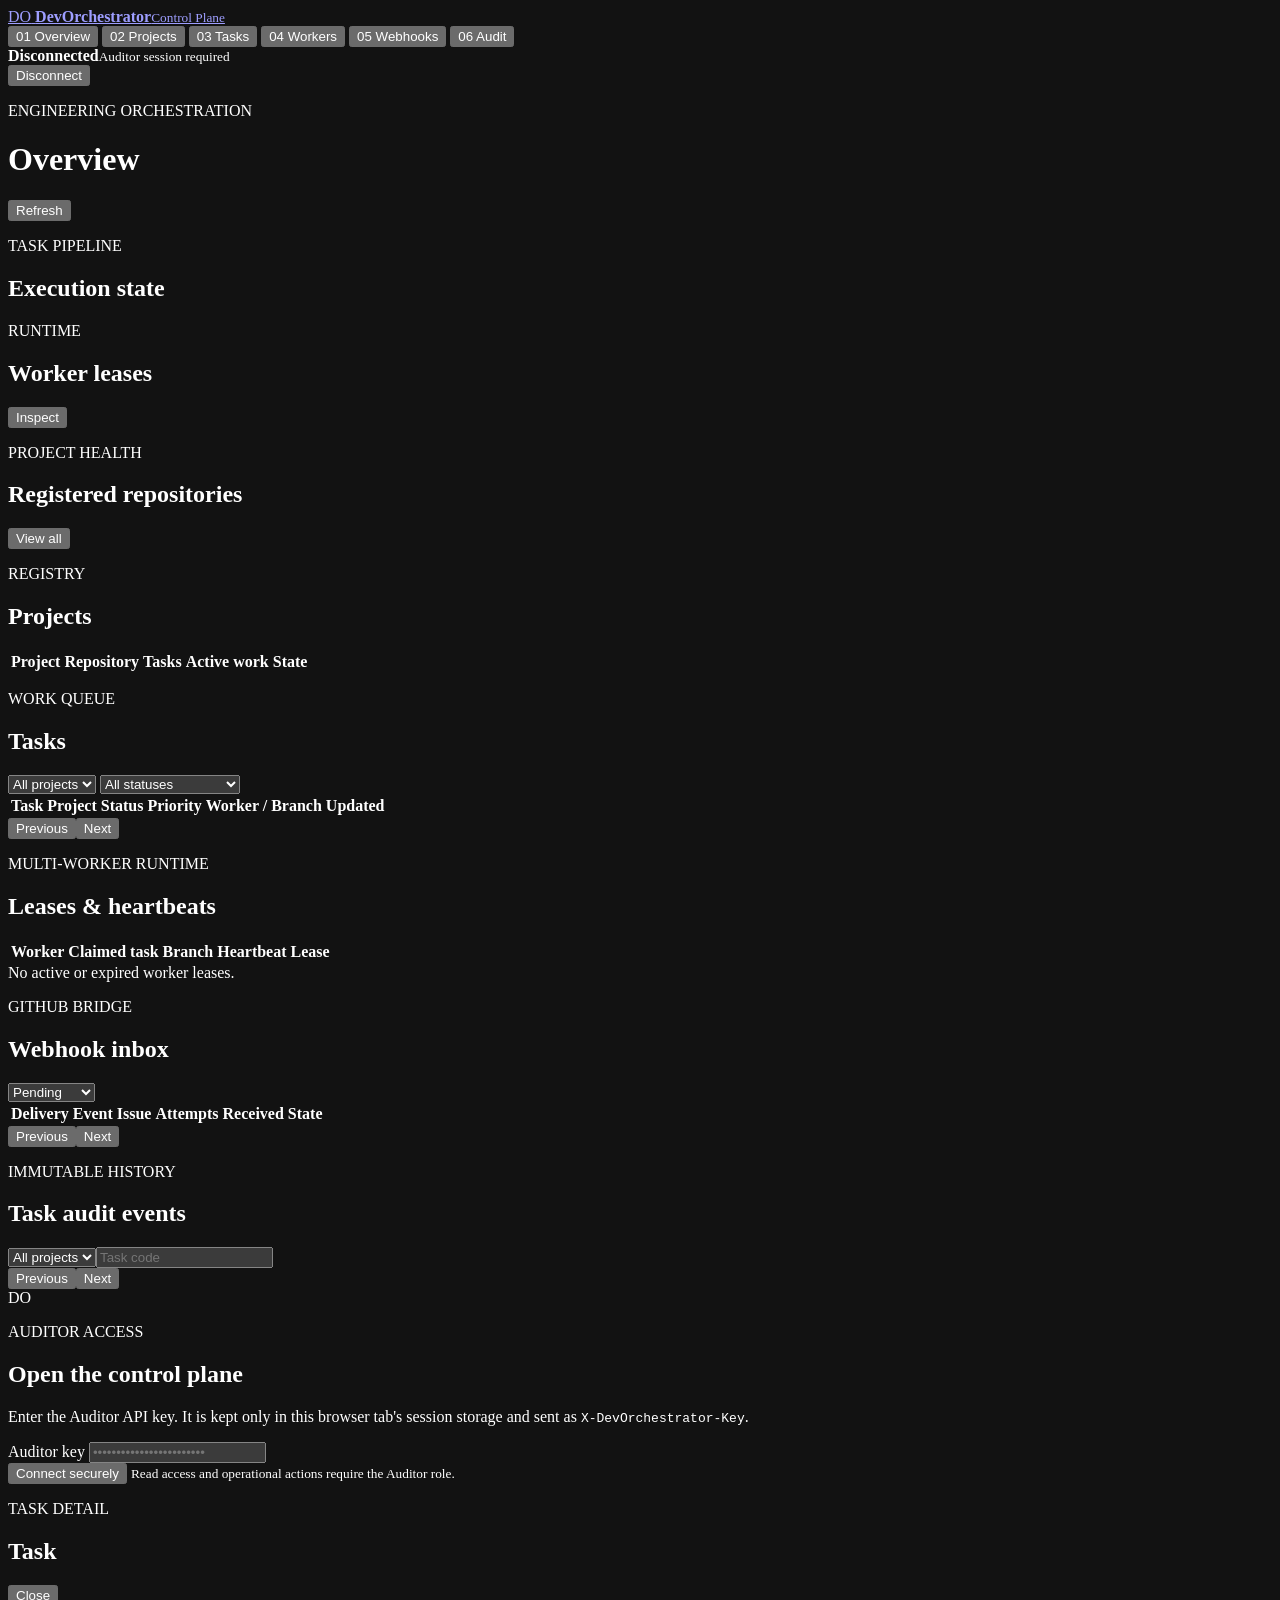
==== src/DevOrchestrator.McpServer/wwwroot/control/index.html @ 33028fd9 "Phase 7: add control plane shell" ====
<!doctype html>
<html lang="en">
<head>
  <meta charset="utf-8">
  <meta name="viewport" content="width=device-width, initial-scale=1">
  <meta name="color-scheme" content="dark">
  <title>DevOrchestrator Control Plane</title>
  <link rel="stylesheet" href="/control/app.css">
</head>
<body>
  <div class="app-shell">
    <aside class="sidebar">
      <a class="brand" href="/control" aria-label="DevOrchestrator Control Plane">
        <span class="brand-mark">DO</span>
        <span><strong>DevOrchestrator</strong><small>Control Plane</small></span>
      </a>
      <nav class="nav" aria-label="Control plane sections">
        <button class="nav-item active" data-view="overview"><span>01</span> Overview</button>
        <button class="nav-item" data-view="projects"><span>02</span> Projects</button>
        <button class="nav-item" data-view="tasks"><span>03</span> Tasks</button>
        <button class="nav-item" data-view="workers"><span>04</span> Workers</button>
        <button class="nav-item" data-view="webhooks"><span>05</span> Webhooks</button>
        <button class="nav-item" data-view="audit"><span>06</span> Audit</button>
      </nav>
      <div class="sidebar-foot">
        <div class="signal"><span id="health-dot" class="dot"></span><div><strong id="health-label">Disconnected</strong><small id="health-detail">Auditor session required</small></div></div>
        <button id="disconnect-button" class="ghost compact hidden">Disconnect</button>
      </div>
    </aside>

    <main class="main">
      <header class="topbar">
        <div>
          <p class="eyebrow">ENGINEERING ORCHESTRATION</p>
          <h1 id="page-title">Overview</h1>
        </div>
        <div class="top-actions">
          <span id="last-refresh" class="muted"></span>
          <button id="refresh-button" class="ghost">Refresh</button>
        </div>
      </header>

      <div id="global-error" class="alert error hidden" role="alert"></div>

      <section id="view-overview" class="view active" aria-labelledby="page-title">
        <div id="overview-cards" class="metric-grid skeleton-grid"></div>
        <div class="split-grid">
          <article class="panel">
            <div class="panel-head"><div><p class="eyebrow">TASK PIPELINE</p><h2>Execution state</h2></div></div>
            <div id="pipeline" class="pipeline"></div>
          </article>
          <article class="panel">
            <div class="panel-head"><div><p class="eyebrow">RUNTIME</p><h2>Worker leases</h2></div><button class="text-button" data-jump="workers">Inspect</button></div>
            <div id="overview-workers" class="list"></div>
          </article>
        </div>
        <article class="panel">
          <div class="panel-head"><div><p class="eyebrow">PROJECT HEALTH</p><h2>Registered repositories</h2></div><button class="text-button" data-jump="projects">View all</button></div>
          <div id="overview-projects" class="project-strip"></div>
        </article>
      </section>

      <section id="view-projects" class="view">
        <article class="panel full">
          <div class="panel-head"><div><p class="eyebrow">REGISTRY</p><h2>Projects</h2></div><span id="project-count" class="pill"></span></div>
          <div class="table-wrap"><table><thead><tr><th>Project</th><th>Repository</th><th>Tasks</th><th>Active work</th><th>State</th><th></th></tr></thead><tbody id="projects-table"></tbody></table></div>
        </article>
      </section>

      <section id="view-tasks" class="view">
        <article class="panel full">
          <div class="panel-head stack-mobile">
            <div><p class="eyebrow">WORK QUEUE</p><h2>Tasks</h2></div>
            <div class="filters">
              <select id="task-project-filter" aria-label="Filter tasks by project"><option value="">All projects</option></select>
              <select id="task-status-filter" aria-label="Filter tasks by status">
                <option value="">All statuses</option><option>Draft</option><option>Ready</option><option>InProgress</option><option>ReadyForReview</option><option>Done</option><option>ChangesRequested</option><option>Blocked</option><option>Cancelled</option>
              </select>
            </div>
          </div>
          <div class="table-wrap"><table><thead><tr><th>Task</th><th>Project</th><th>Status</th><th>Priority</th><th>Worker / Branch</th><th>Updated</th><th></th></tr></thead><tbody id="tasks-table"></tbody></table></div>
          <div class="pager"><button id="tasks-prev" class="ghost compact">Previous</button><span id="tasks-page" class="muted"></span><button id="tasks-next" class="ghost compact">Next</button></div>
        </article>
      </section>

      <section id="view-workers" class="view">
        <article class="panel full">
          <div class="panel-head"><div><p class="eyebrow">MULTI-WORKER RUNTIME</p><h2>Leases & heartbeats</h2></div><span id="worker-count" class="pill"></span></div>
          <div class="table-wrap"><table><thead><tr><th>Worker</th><th>Claimed task</th><th>Branch</th><th>Heartbeat</th><th>Lease</th><th></th></tr></thead><tbody id="workers-table"></tbody></table></div>
          <div id="workers-empty" class="empty hidden">No active or expired worker leases.</div>
        </article>
      </section>

      <section id="view-webhooks" class="view">
        <article class="panel full">
          <div class="panel-head stack-mobile">
            <div><p class="eyebrow">GITHUB BRIDGE</p><h2>Webhook inbox</h2></div>
            <select id="webhook-state-filter" aria-label="Filter webhook state"><option value="pending">Pending</option><option value="retrying">Retrying</option><option value="completed">Completed</option><option value="all">All</option></select>
          </div>
          <div class="table-wrap"><table><thead><tr><th>Delivery</th><th>Event</th><th>Issue</th><th>Attempts</th><th>Received</th><th>State</th><th></th></tr></thead><tbody id="webhooks-table"></tbody></table></div>
          <div class="pager"><button id="webhooks-prev" class="ghost compact">Previous</button><span id="webhooks-page" class="muted"></span><button id="webhooks-next" class="ghost compact">Next</button></div>
        </article>
      </section>

      <section id="view-audit" class="view">
        <article class="panel full">
          <div class="panel-head stack-mobile">
            <div><p class="eyebrow">IMMUTABLE HISTORY</p><h2>Task audit events</h2></div>
            <div class="filters"><select id="audit-project-filter" aria-label="Filter audit by project"><option value="">All projects</option></select><input id="audit-task-filter" placeholder="Task code" aria-label="Filter audit by task code"></div>
          </div>
          <div id="audit-list" class="timeline"></div>
          <div class="pager"><button id="audit-prev" class="ghost compact">Previous</button><span id="audit-page" class="muted"></span><button id="audit-next" class="ghost compact">Next</button></div>
        </article>
      </section>
    </main>
  </div>

  <div id="auth-screen" class="auth-screen">
    <form id="auth-form" class="auth-card">
      <div class="brand-mark large">DO</div>
      <p class="eyebrow">AUDITOR ACCESS</p>
      <h2>Open the control plane</h2>
      <p>Enter the Auditor API key. It is kept only in this browser tab's session storage and sent as <code>X-DevOrchestrator-Key</code>.</p>
      <label for="auditor-key">Auditor key</label>
      <input id="auditor-key" name="auditor-key" type="password" minlength="24" autocomplete="off" required placeholder="••••••••••••••••••••••••">
      <div id="auth-error" class="alert error hidden"></div>
      <button class="primary" type="submit">Connect securely</button>
      <small>Read access and operational actions require the Auditor role.</small>
    </form>
  </div>

  <aside id="task-drawer" class="drawer" aria-hidden="true">
    <div class="drawer-head"><div><p class="eyebrow">TASK DETAIL</p><h2 id="drawer-title">Task</h2></div><button id="drawer-close" class="ghost compact" aria-label="Close task details">Close</button></div>
    <div id="drawer-body" class="drawer-body"></div>
  </aside>
  <div id="drawer-scrim" class="drawer-scrim hidden"></div>

  <script src="/control/app.js" defer></script>
</body>
</html>
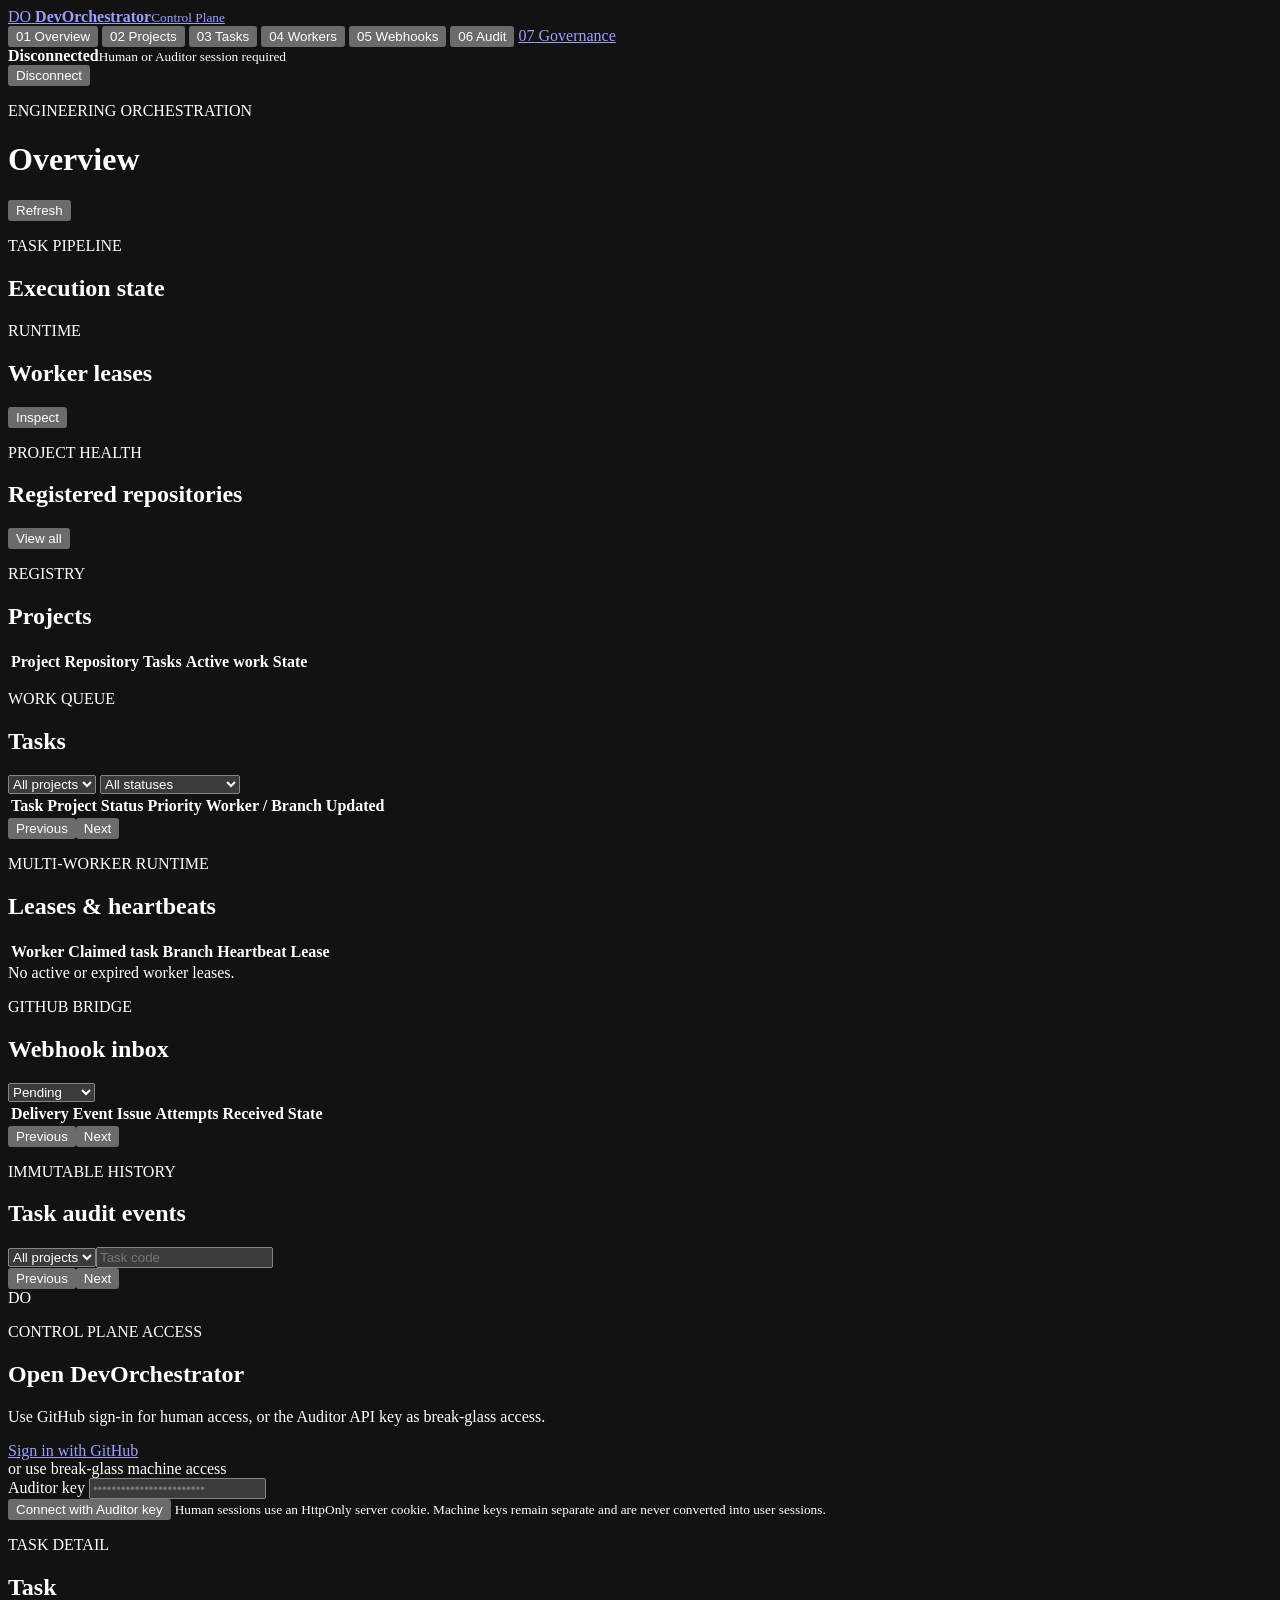
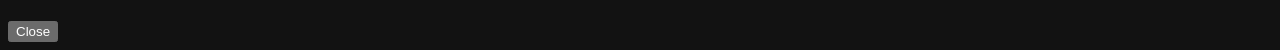
==== commit 4138a6ad: "phase8: add GitHub sign-in and governance navigation" ====
--- a/src/DevOrchestrator.McpServer/wwwroot/control/index.html
+++ b/src/DevOrchestrator.McpServer/wwwroot/control/index.html
@@ -21,9 +21,10 @@
         <button class="nav-item" data-view="workers"><span>04</span> Workers</button>
         <button class="nav-item" data-view="webhooks"><span>05</span> Webhooks</button>
         <button class="nav-item" data-view="audit"><span>06</span> Audit</button>
+        <a class="nav-item" href="/control/governance.html"><span>07</span> Governance</a>
       </nav>
       <div class="sidebar-foot">
-        <div class="signal"><span id="health-dot" class="dot"></span><div><strong id="health-label">Disconnected</strong><small id="health-detail">Auditor session required</small></div></div>
+        <div class="signal"><span id="health-dot" class="dot"></span><div><strong id="health-label">Disconnected</strong><small id="health-detail">Human or Auditor session required</small></div></div>
         <button id="disconnect-button" class="ghost compact hidden">Disconnect</button>
       </div>
     </aside>
@@ -118,14 +119,16 @@
   <div id="auth-screen" class="auth-screen">
     <form id="auth-form" class="auth-card">
       <div class="brand-mark large">DO</div>
-      <p class="eyebrow">AUDITOR ACCESS</p>
-      <h2>Open the control plane</h2>
-      <p>Enter the Auditor API key. It is kept only in this browser tab's session storage and sent as <code>X-DevOrchestrator-Key</code>.</p>
+      <p class="eyebrow">CONTROL PLANE ACCESS</p>
+      <h2>Open DevOrchestrator</h2>
+      <p id="identity-note">Use GitHub sign-in for human access, or the Auditor API key as break-glass access.</p>
+      <a id="github-login" class="primary" href="/auth/login?returnUrl=/control/session.html">Sign in with GitHub</a>
+      <div class="muted">or use break-glass machine access</div>
       <label for="auditor-key">Auditor key</label>
       <input id="auditor-key" name="auditor-key" type="password" minlength="24" autocomplete="off" required placeholder="••••••••••••••••••••••••">
       <div id="auth-error" class="alert error hidden"></div>
-      <button class="primary" type="submit">Connect securely</button>
-      <small>Read access and operational actions require the Auditor role.</small>
+      <button class="ghost" type="submit">Connect with Auditor key</button>
+      <small>Human sessions use an HttpOnly server cookie. Machine keys remain separate and are never converted into user sessions.</small>
     </form>
   </div>
 
@@ -136,5 +139,6 @@
   <div id="drawer-scrim" class="drawer-scrim hidden"></div>
 
   <script src="/control/app.js" defer></script>
+  <script src="/control/identity.js" defer></script>
 </body>
 </html>
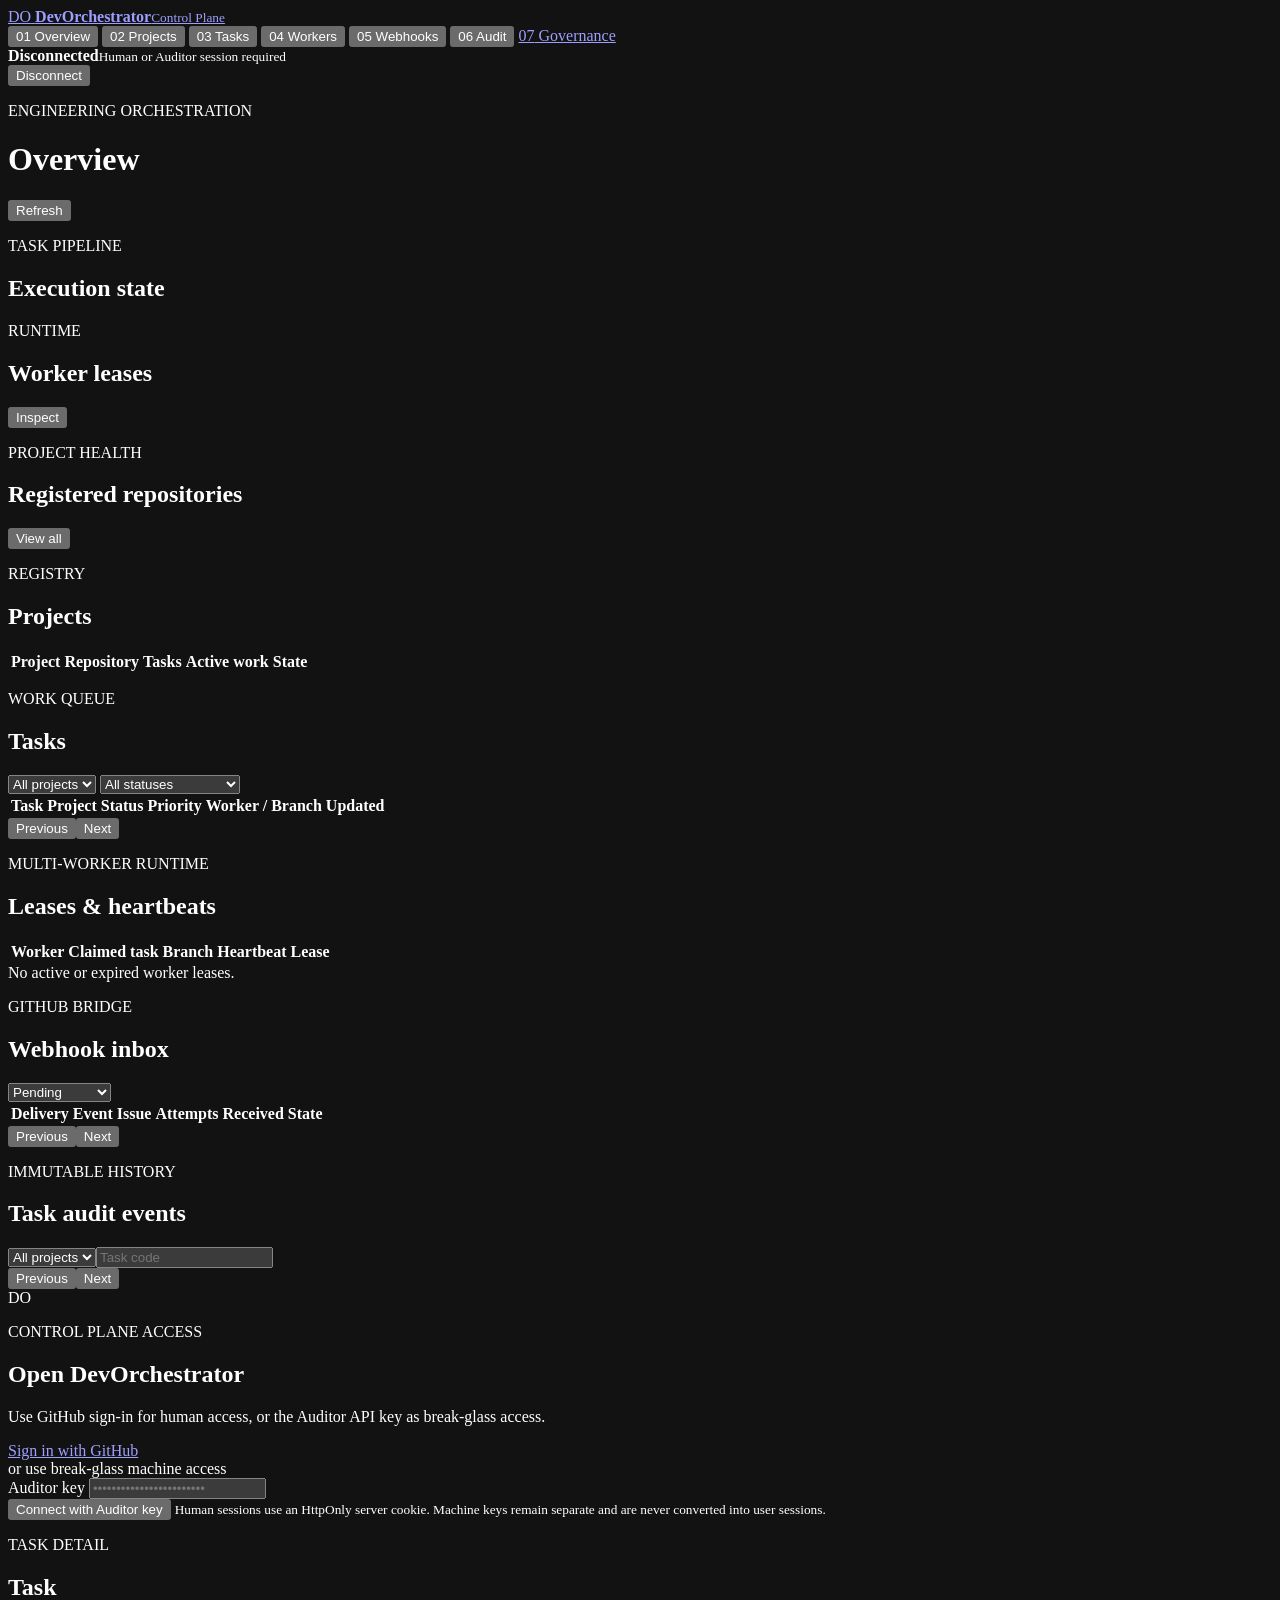
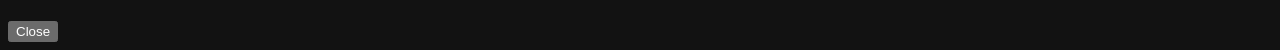
==== commit 32f2c443: "phase9: add webhook DLQ filter to control plane" ====
--- a/src/DevOrchestrator.McpServer/wwwroot/control/index.html
+++ b/src/DevOrchestrator.McpServer/wwwroot/control/index.html
@@ -96,7 +96,7 @@
         <article class="panel full">
           <div class="panel-head stack-mobile">
             <div><p class="eyebrow">GITHUB BRIDGE</p><h2>Webhook inbox</h2></div>
-            <select id="webhook-state-filter" aria-label="Filter webhook state"><option value="pending">Pending</option><option value="retrying">Retrying</option><option value="completed">Completed</option><option value="all">All</option></select>
+            <select id="webhook-state-filter" aria-label="Filter webhook state"><option value="pending">Pending</option><option value="retrying">Retrying</option><option value="dead-lettered">Dead-lettered</option><option value="completed">Completed</option><option value="all">All</option></select>
           </div>
           <div class="table-wrap"><table><thead><tr><th>Delivery</th><th>Event</th><th>Issue</th><th>Attempts</th><th>Received</th><th>State</th><th></th></tr></thead><tbody id="webhooks-table"></tbody></table></div>
           <div class="pager"><button id="webhooks-prev" class="ghost compact">Previous</button><span id="webhooks-page" class="muted"></span><button id="webhooks-next" class="ghost compact">Next</button></div>
